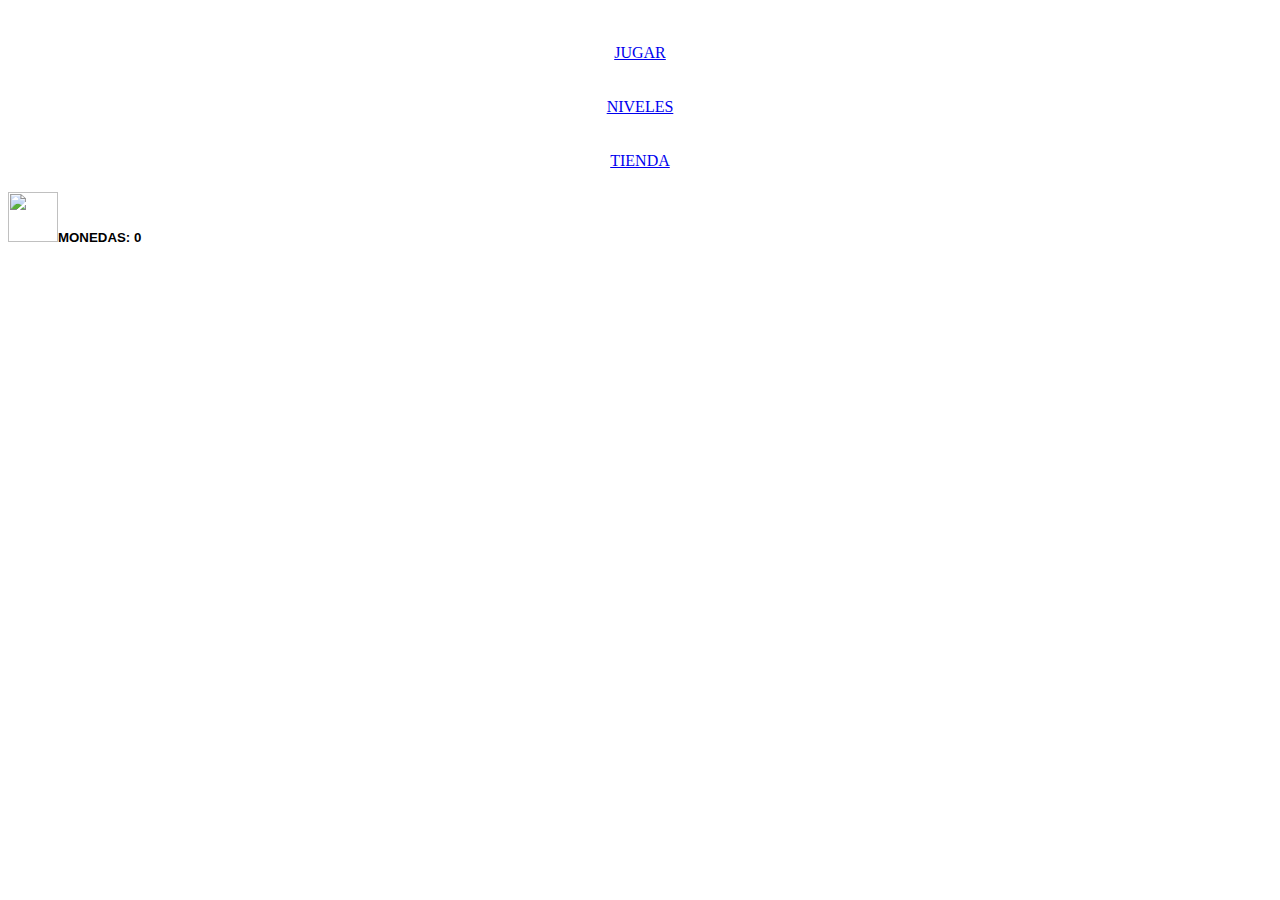
==== index.html @ b12dfaed "Add files via upload" ====
<!DOCTYPE html>
<html lang="en">
<head>
    <meta charset="UTF-8">
    <meta http-equiv="X-UA-Compatible" content="IE=edge">
    <meta name="viewport" content="width=device-width, initial-scale=1.0">
    <link rel="stylesheet" href="/CSS/styles.css">
    <title></title>
</head>
<body>
    
    
 
    <center><img style="padding-left: 0ch;" src="/IMG/c156b4270aea292b9b335dd463ea17eb-icono-de-planeta-tierra-icono-de-tierra.png" alt=""></center>
 
    
    <embed src="/AUDIO/y2mate.com - Música Para Leer Estudiar Trabajar Música Instrumental Relajante para Concentrarse Lectura Libros_320kbps.mp3" autostarty="true" loop="true" volume="80" width="0" height="0">
  

 <div id="main-container">
    
    </a><center><a href="JUGAR.html" class="btn btn-green">JUGAR</a></center><br><br>
    <center><a href="#" class="btn btn-green">NIVELES</a></center><br><br>
    <center><a href="#" class="btn btn-green">TIENDA</a></center>
    
</div>

<div>
    <h5 style=" font-family: Arial;"><img style="width: 50px; height: 50px;"  src="/IMG/coin-flip-39.gif" alt="">MONEDAS: 0</h5>

</div>


    
    
</body>
</html>
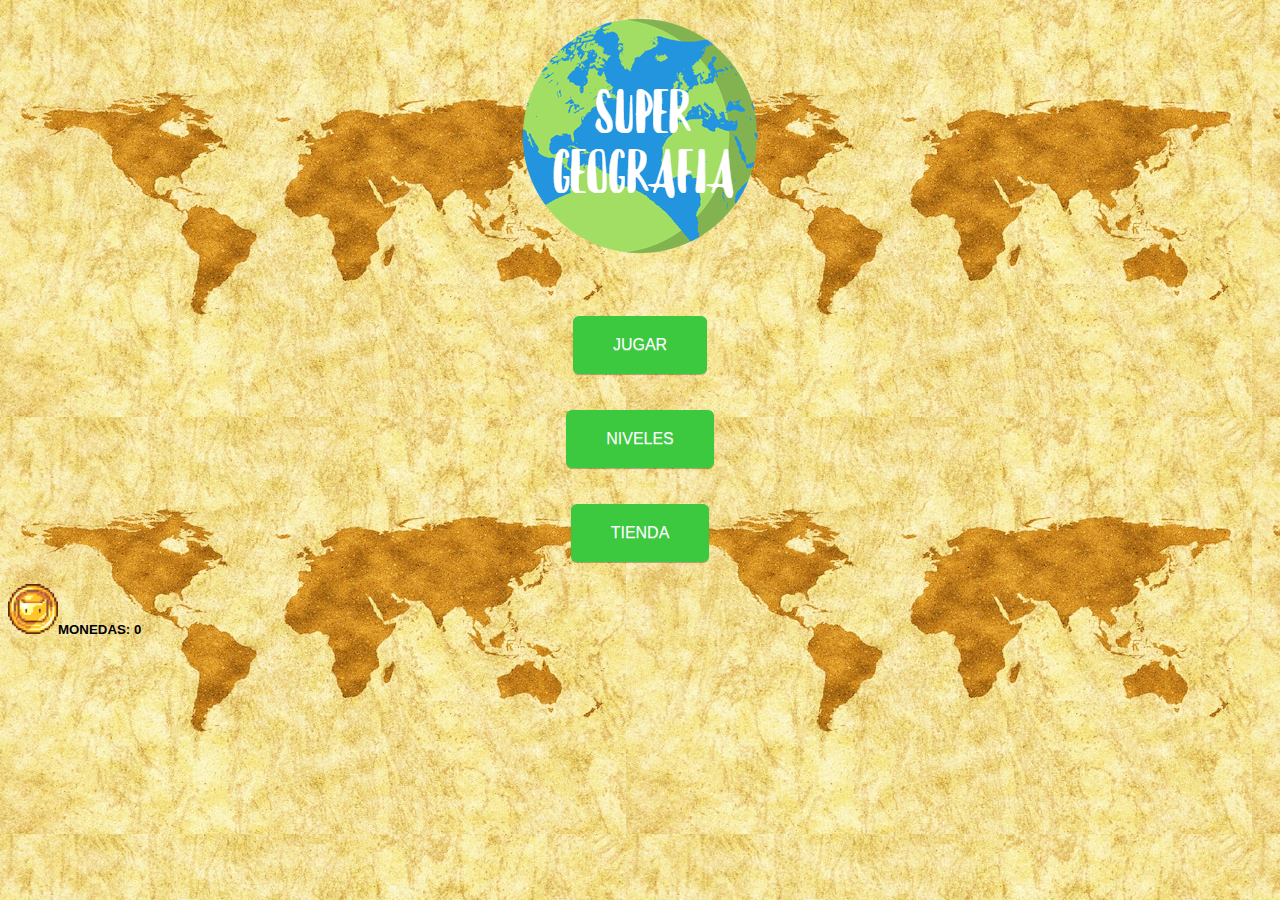
==== commit 4dd88b7d: "Add files via upload" ====
--- a/index.html
+++ b/index.html
@@ -14,7 +14,7 @@
     <center><img style="padding-left: 0ch;" src="/IMG/c156b4270aea292b9b335dd463ea17eb-icono-de-planeta-tierra-icono-de-tierra.png" alt=""></center>
  
     
-    <embed src="/AUDIO/y2mate.com - Música Para Leer Estudiar Trabajar Música Instrumental Relajante para Concentrarse Lectura Libros_320kbps.mp3" autostarty="true" loop="true" volume="80" width="0" height="0">
+    <embed src="/AUDIO/y2mate.com - Electric   5 Minute Countdown.mp3" autostarty="true" loop="true" volume="80" width="0" height="0">
   
 
  <div id="main-container">
--- a/CSS/styles.css
+++ b/CSS/styles.css
@@ -0,0 +1,40 @@
+body{
+    background: url(/IMG/geografia-mapa-tierra-mineral-oro-marmol-granito-ligero-lujo-interior-textura-fondo-superficie-elementos-imagen-proporcionada-nasa_33861-1286.jpg);
+    font-family: Arial;
+}
+
+#main-container{
+    padding-top: 30px;
+    text-align: center;
+}
+
+.btn{
+    border-radius: 6px;
+    display: inline-block;
+    padding: 20px 40px;
+    text-decoration: none;
+    text-shadow: 0 1px 0 rgba(255,255,255,0.3);
+    box-shadow: 0 1px 1px rgba(0,0,0,0.3); 
+}
+
+.btn-green{
+    color: white;
+    background-color: #3CC93F;
+}
+.btn-green:hover{
+    background-color: #37B839;	
+}
+.btn-green:active{
+    background-color: #29962A;
+}
+
+.btn-red{
+    color: white;
+    background-color: #E34242;
+}
+.btn-red:hover{
+    background-color: #C43535;	
+}
+.btn-red:active{
+    background-color: #A62828;
+}
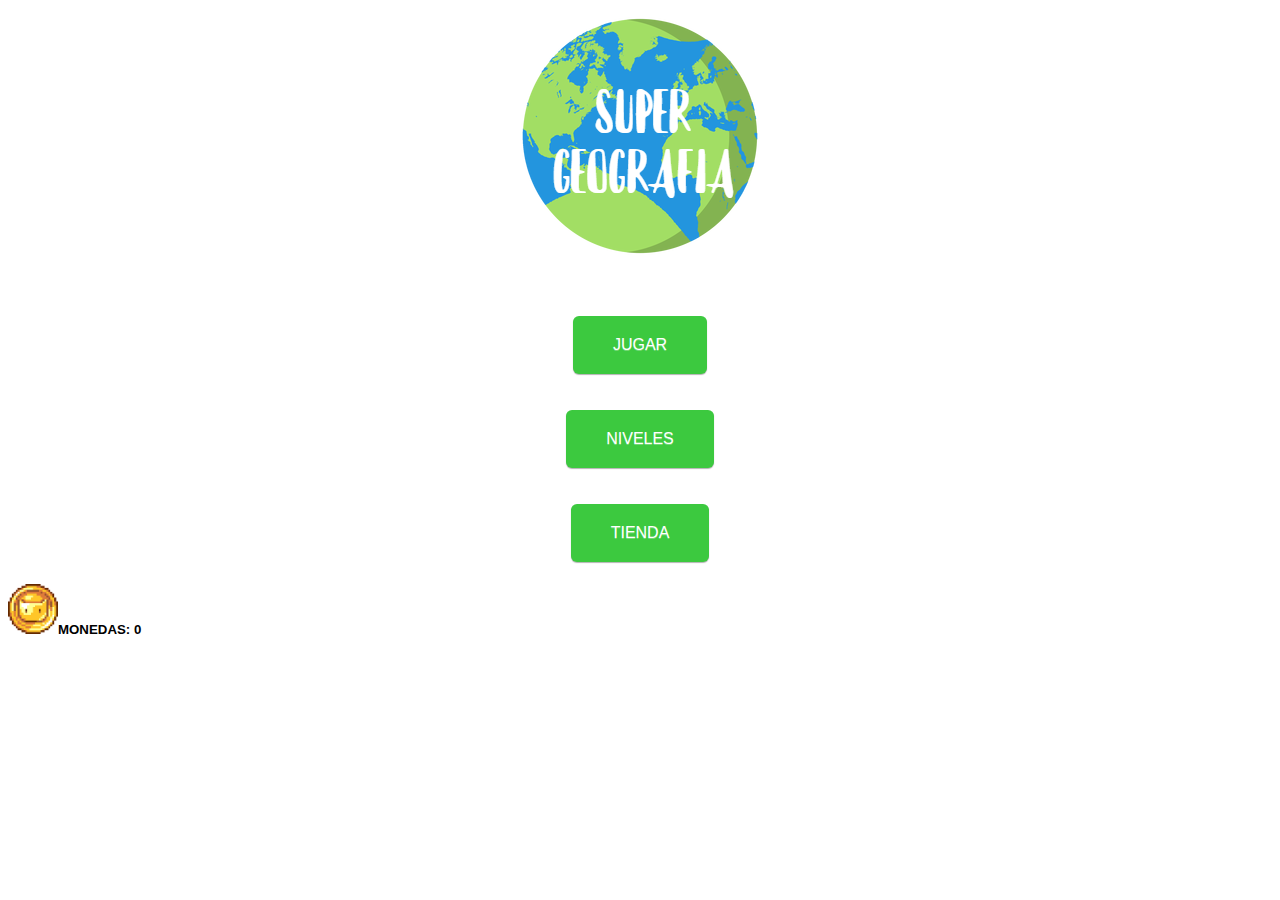
==== commit a9ccd362: "Add files via upload" ====
--- a/index.html
+++ b/index.html
@@ -4,17 +4,17 @@
     <meta charset="UTF-8">
     <meta http-equiv="X-UA-Compatible" content="IE=edge">
     <meta name="viewport" content="width=device-width, initial-scale=1.0">
-    <link rel="stylesheet" href="/CSS/styles.css">
+    <link rel="stylesheet" href="styles.css">
     <title></title>
 </head>
 <body>
     
     
  
-    <center><img style="padding-left: 0ch;" src="/IMG/c156b4270aea292b9b335dd463ea17eb-icono-de-planeta-tierra-icono-de-tierra.png" alt=""></center>
+    <center><img style="padding-left: 0ch;" src="c156b4270aea292b9b335dd463ea17eb-icono-de-planeta-tierra-icono-de-tierra.png" alt=""></center>
  
     
-    <embed src="/AUDIO/y2mate.com - Electric   5 Minute Countdown.mp3" autostarty="true" loop="true" volume="80" width="0" height="0">
+    <embed src="y2mate.com - Electric   5 Minute Countdown.mp3" autostarty="true" loop="true" volume="80" width="0" height="0">
   
 
  <div id="main-container">
@@ -26,7 +26,7 @@
 </div>
 
 <div>
-    <h5 style=" font-family: Arial;"><img style="width: 50px; height: 50px;"  src="/IMG/coin-flip-39.gif" alt="">MONEDAS: 0</h5>
+    <h5 style=" font-family: Arial;"><img style="width: 50px; height: 50px;"  src="coin-flip-39.gif" alt="">MONEDAS: 0</h5>
 
 </div>
 
--- a/styles.css
+++ b/styles.css
@@ -0,0 +1,40 @@
+body{
+    background: url(/IMG/geografia-mapa-tierra-mineral-oro-marmol-granito-ligero-lujo-interior-textura-fondo-superficie-elementos-imagen-proporcionada-nasa_33861-1286.jpg);
+    font-family: Arial;
+}
+
+#main-container{
+    padding-top: 30px;
+    text-align: center;
+}
+
+.btn{
+    border-radius: 6px;
+    display: inline-block;
+    padding: 20px 40px;
+    text-decoration: none;
+    text-shadow: 0 1px 0 rgba(255,255,255,0.3);
+    box-shadow: 0 1px 1px rgba(0,0,0,0.3); 
+}
+
+.btn-green{
+    color: white;
+    background-color: #3CC93F;
+}
+.btn-green:hover{
+    background-color: #37B839;	
+}
+.btn-green:active{
+    background-color: #29962A;
+}
+
+.btn-red{
+    color: white;
+    background-color: #E34242;
+}
+.btn-red:hover{
+    background-color: #C43535;	
+}
+.btn-red:active{
+    background-color: #A62828;
+}
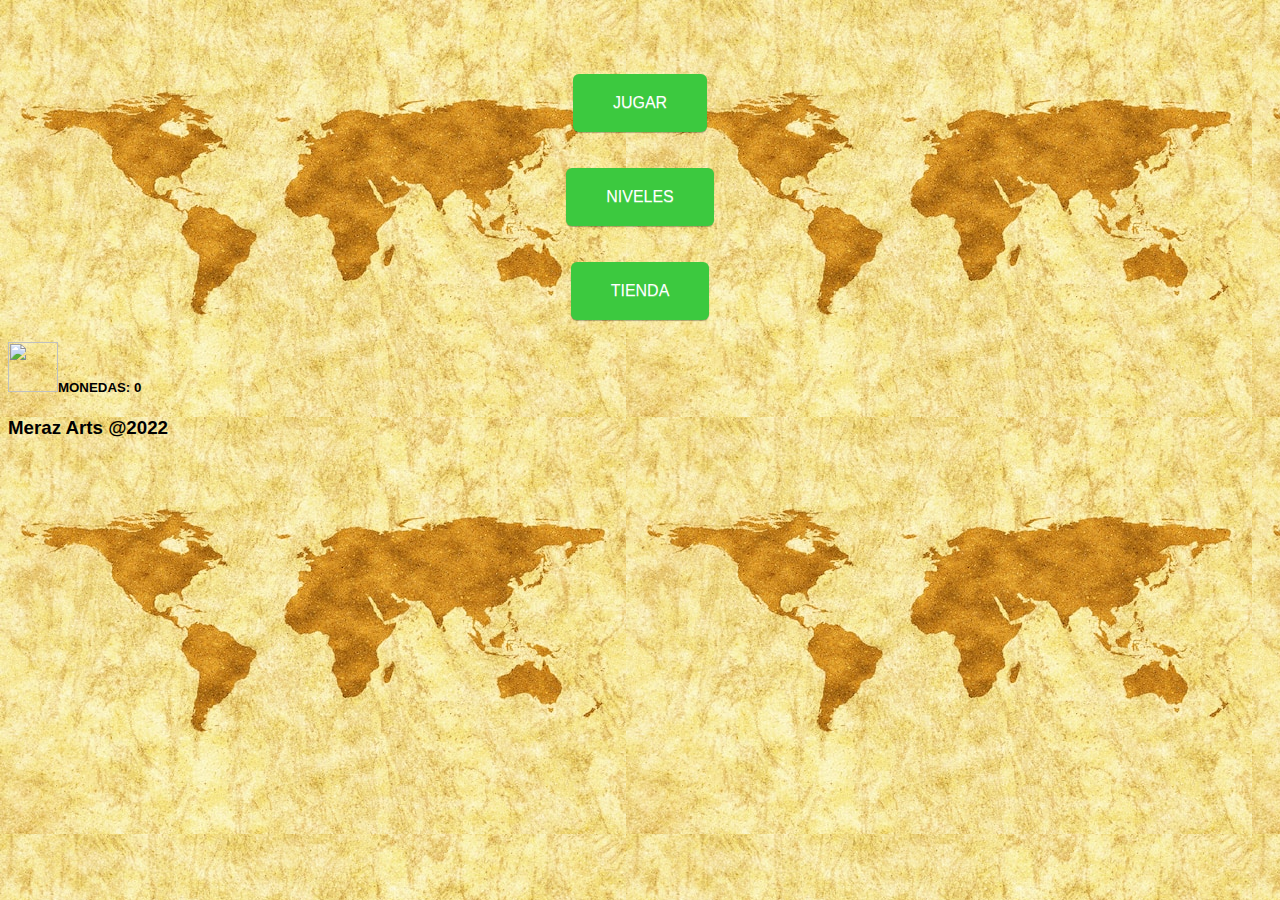
==== commit 8736db1f: "Add files via upload" ====
--- a/index.html
+++ b/index.html
@@ -27,7 +27,8 @@
 
 <div>
     <h5 style=" font-family: Arial;"><img style="width: 50px; height: 50px;"  src="coin-flip-39.gif" alt="">MONEDAS: 0</h5>
-
+    
+    <h3>Meraz Arts @2022</h3>
 </div>
 
 
--- a/styles.css
+++ b/styles.css
@@ -1,11 +1,11 @@
 body{
-    background: url(/IMG/geografia-mapa-tierra-mineral-oro-marmol-granito-ligero-lujo-interior-textura-fondo-superficie-elementos-imagen-proporcionada-nasa_33861-1286.jpg);
+    background: url(geografia-mapa-tierra-mineral-oro-marmol-granito-ligero-lujo-interior-textura-fondo-superficie-elementos-imagen-proporcionada-nasa_33861-1286.jpg);
     font-family: Arial;
 }
 
 #main-container{
     padding-top: 30px;
-    text-align: center;
+    text-align: cnter;
 }
 
 .btn{
